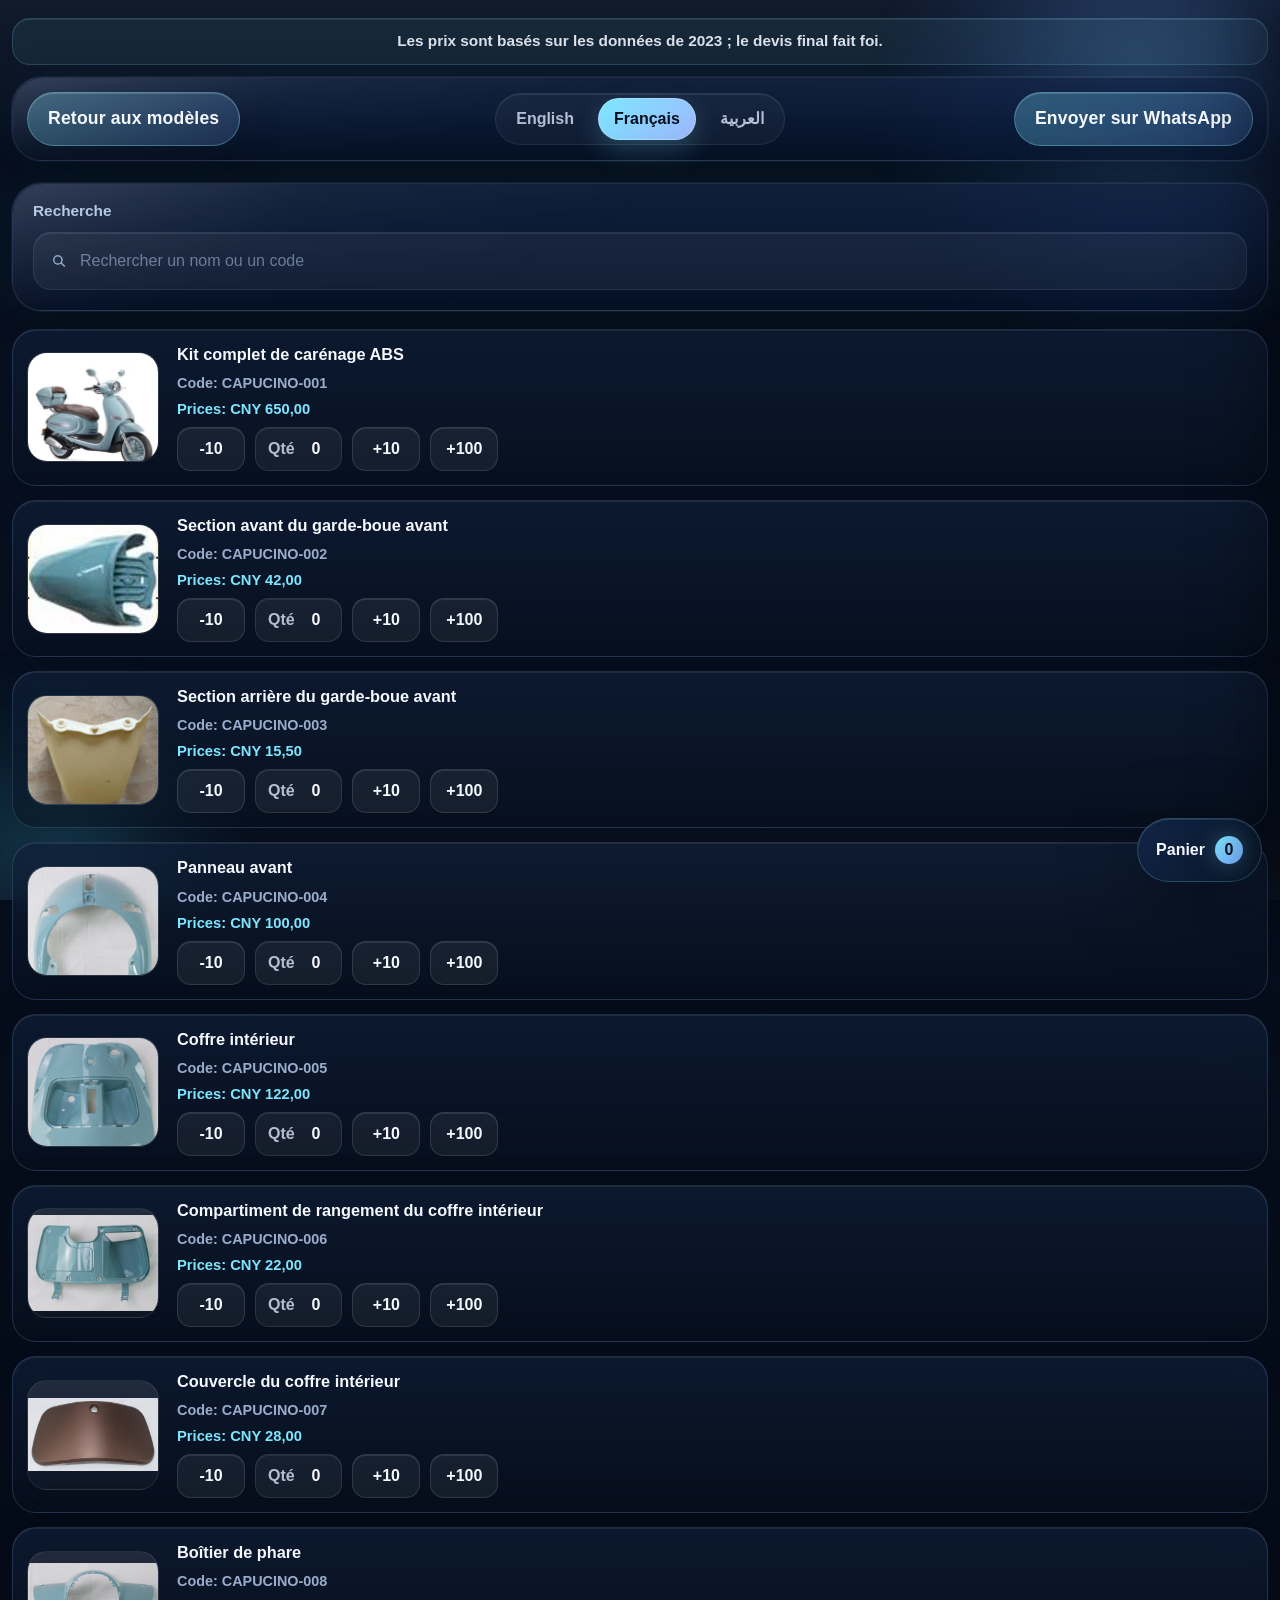
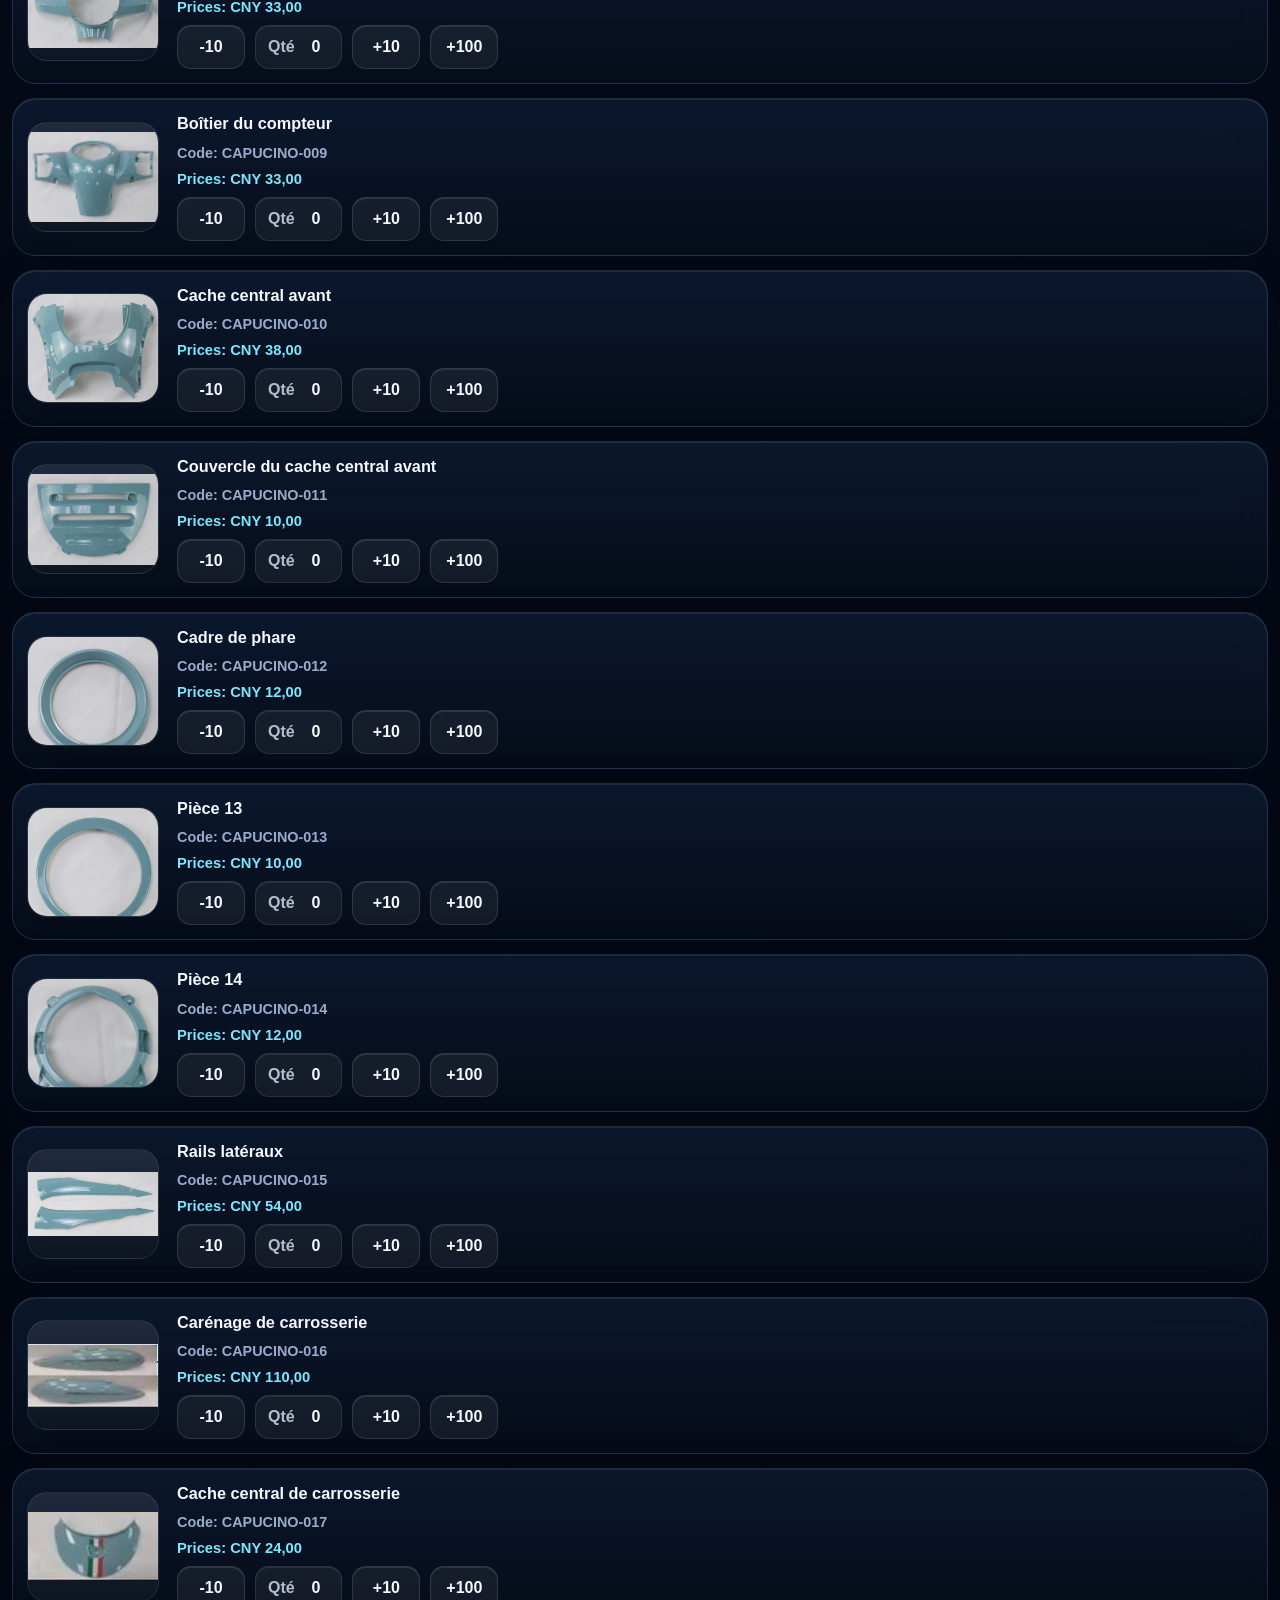
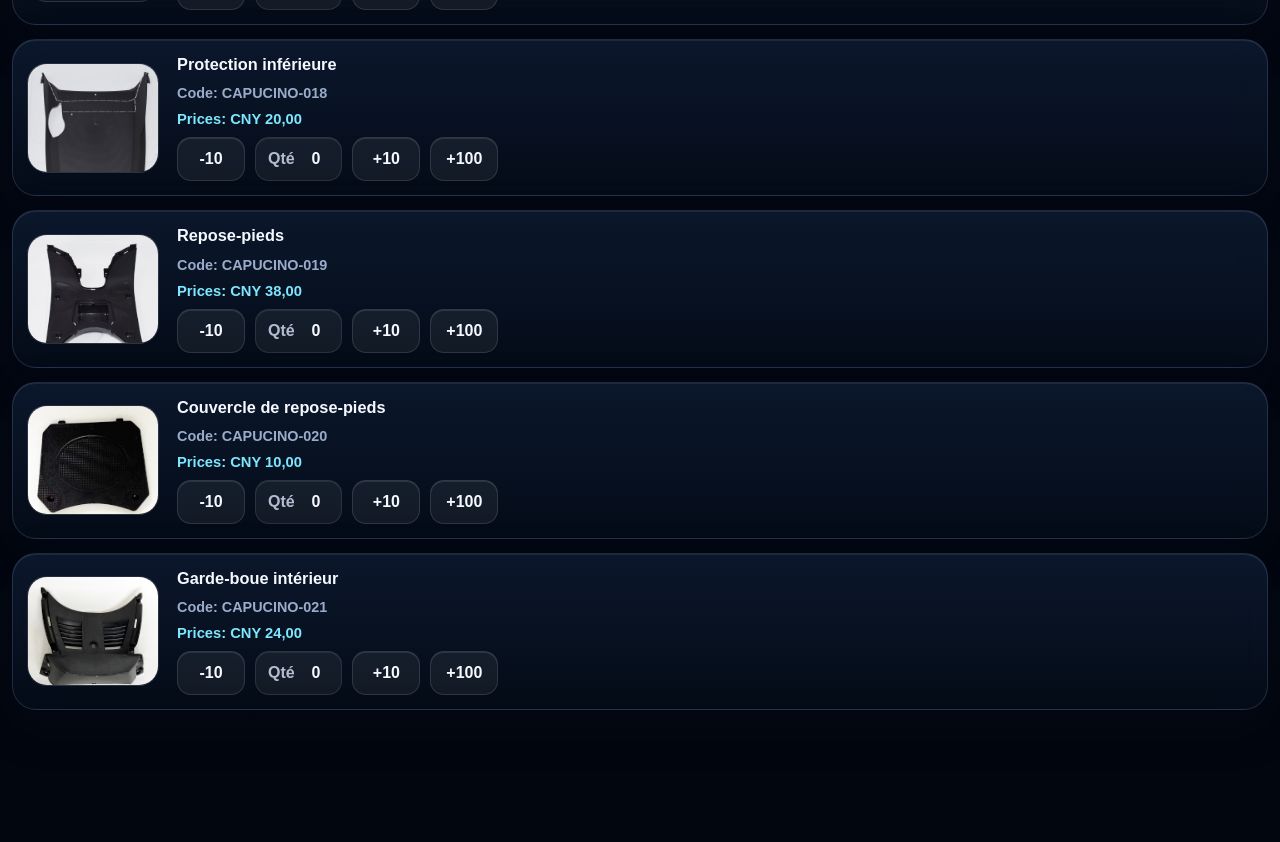
==== parts.html @ 473c2fd5 "Create Capucino online order site" ====
<!doctype html>
<html lang="fr">
  <head>
    <meta charset="utf-8">
    <meta name="viewport" content="width=device-width, initial-scale=1">
    <title>Pièces Capucino</title>
    <meta name="description" content="Toutes les pièces Capucino.">
    <link rel="icon" href="./Database/MotorPictures/Capucino.png">
    <link rel="stylesheet" href="./assets/css/styles.css">
  </head>
  <body data-page="parts">
    <div class="site-backdrop" aria-hidden="true">
      <span class="site-backdrop__orb site-backdrop__orb--one"></span>
      <span class="site-backdrop__orb site-backdrop__orb--two"></span>
      <span class="site-backdrop__grid"></span>
    </div>

    <main class="simple-page simple-page--parts">
      <div class="price-notice" data-i18n="price_notice">Les prix sont basés sur les données de 2023 ; le devis final fait foi.</div>

      <header class="top-strip panel-surface panel-surface--header">
        <div class="top-strip__slot top-strip__slot--left">
          <a class="top-box top-box--yellow" href="./index.html" data-i18n="back_models">Retour aux modèles</a>
        </div>
        <div class="top-strip__slot top-strip__slot--center">
          <div class="lang-switch" data-lang-switcher>
            <button class="lang-switch__button" type="button" data-lang="en">English</button>
            <button class="lang-switch__button" type="button" data-lang="fr">Français</button>
            <button class="lang-switch__button" type="button" data-lang="ar">العربية</button>
          </div>
        </div>
        <div class="top-strip__slot top-strip__slot--right">
          <button class="top-box top-box--cyan" type="button" id="page-submit" data-i18n="send_whatsapp">
            Envoyer sur WhatsApp
          </button>
        </div>
      </header>

      <section class="search-row panel-surface panel-surface--search">
        <label class="search-row__label" for="parts-search" data-i18n="search_label">Recherche</label>
        <div class="search-row__field">
          <svg class="search-row__icon" viewBox="0 0 24 24" aria-hidden="true">
            <path d="M10.5 4a6.5 6.5 0 1 0 4.06 11.58l4.43 4.43 1.41-1.41-4.43-4.43A6.5 6.5 0 0 0 10.5 4Zm0 2a4.5 4.5 0 1 1 0 9 4.5 4.5 0 0 1 0-9Z" fill="currentColor"/>
          </svg>
          <input
            id="parts-search"
            class="search-row__input"
            type="search"
            placeholder="Rechercher un nom ou un code"
            data-i18n-placeholder="search_placeholder"
          >
        </div>
      </section>

      <section class="parts-list" id="parts-list" aria-live="polite"></section>
      <section class="empty-state panel-surface" id="parts-empty" hidden data-i18n="no_parts">Aucune pièce.</section>
      <div class="list-footer" id="parts-loading" data-i18n="loading">Chargement...</div>
      <div id="parts-sentinel" class="list-sentinel" aria-hidden="true"></div>
    </main>

    <div id="toast-root"></div>
    <script src="./data/parts-data.js"></script>
    <script src="./assets/js/app.js"></script>
  </body>
</html>
---- assets/css/styles.css ----
:root {
  --bg: #06101f;
  --bg-deep: #020817;
  --bg-soft: #0c1830;
  --surface: rgba(12, 24, 48, 0.58);
  --surface-strong: rgba(10, 23, 43, 0.78);
  --surface-soft: rgba(16, 32, 57, 0.48);
  --surface-elevated: rgba(19, 37, 67, 0.84);
  --text: #f5f9ff;
  --text-soft: rgba(226, 236, 255, 0.78);
  --line: rgba(169, 201, 255, 0.16);
  --line-strong: rgba(180, 214, 255, 0.28);
  --cyan: #7ce7ff;
  --cyan-strong: #33d8ff;
  --blue: #78a9ff;
  --blue-strong: #4e85ff;
  --shadow: 0 22px 80px rgba(0, 0, 0, 0.42);
  --shadow-soft: 0 16px 44px rgba(5, 12, 25, 0.32);
  --glow: 0 0 0 1px rgba(255, 255, 255, 0.06), 0 0 40px rgba(51, 216, 255, 0.08);
  --max-width: 1260px;
  --radius-xl: 30px;
  --radius-lg: 24px;
  --radius-md: 18px;
  --font: "Segoe UI", "Helvetica Neue", Arial, sans-serif;
}

* {
  box-sizing: border-box;
}

html {
  scroll-behavior: smooth;
}

body {
  margin: 0;
  min-height: 100vh;
  position: relative;
  overflow-x: hidden;
  background:
    radial-gradient(circle at 20% 16%, rgba(66, 134, 255, 0.26), transparent 0 28%),
    radial-gradient(circle at 82% 18%, rgba(39, 212, 255, 0.22), transparent 0 22%),
    radial-gradient(circle at 50% 100%, rgba(67, 104, 181, 0.16), transparent 0 38%),
    linear-gradient(180deg, #081224 0%, #040914 52%, #02060f 100%);
  color: var(--text);
  font-family: var(--font);
}

body.is-rtl {
  direction: rtl;
}

body::before {
  content: "";
  position: fixed;
  inset: 0;
  pointer-events: none;
  background: linear-gradient(180deg, rgba(255, 255, 255, 0.04), transparent 18%, transparent 82%, rgba(255, 255, 255, 0.03));
  z-index: 0;
}

.site-backdrop {
  position: fixed;
  inset: 0;
  pointer-events: none;
  overflow: hidden;
  z-index: 0;
}

.site-backdrop__orb {
  position: absolute;
  border-radius: 999px;
  filter: blur(20px);
  opacity: 0.72;
}

.site-backdrop__orb--one {
  width: 32rem;
  height: 32rem;
  top: -10rem;
  right: -7rem;
  background: radial-gradient(circle, rgba(104, 168, 255, 0.44) 0%, rgba(74, 124, 255, 0.12) 48%, transparent 72%);
}

.site-backdrop__orb--two {
  width: 24rem;
  height: 24rem;
  left: -8rem;
  bottom: -8rem;
  background: radial-gradient(circle, rgba(66, 224, 255, 0.34) 0%, rgba(66, 224, 255, 0.08) 42%, transparent 70%);
}

.site-backdrop__grid {
  position: absolute;
  inset: 0;
  opacity: 0.16;
  background-image:
    linear-gradient(rgba(255, 255, 255, 0.05) 1px, transparent 1px),
    linear-gradient(90deg, rgba(255, 255, 255, 0.04) 1px, transparent 1px);
  background-size: 72px 72px;
  mask-image: linear-gradient(180deg, transparent 0%, black 18%, black 75%, transparent 100%);
}

main,
#toast-root,
.cart-fab,
.cart-mask,
.cart-drawer {
  position: relative;
  z-index: 1;
}

a {
  color: inherit;
  text-decoration: none;
}

button,
input {
  font: inherit;
}

img {
  display: block;
  max-width: 100%;
  -webkit-touch-callout: none;
  -webkit-user-drag: none;
  -webkit-user-select: none;
  user-select: none;
}

[data-protected-image],
.home-bike-link__visual,
.part-row__image-box,
.cart-item__image {
  -webkit-touch-callout: none;
  -webkit-user-drag: none;
  -webkit-user-select: none;
  user-select: none;
}

[data-protected-image] {
  pointer-events: none;
}

.simple-page {
  width: min(var(--max-width), calc(100vw - 24px));
  margin: 0 auto;
  padding: 18px 0 132px;
}

.simple-page--home {
  min-height: 100vh;
}

.simple-page--success {
  padding-bottom: 172px;
}

.price-notice {
  margin: 0 0 12px;
  padding: 12px 16px;
  border: 1px solid rgba(124, 231, 255, 0.18);
  border-radius: 18px;
  background: rgba(124, 231, 255, 0.08);
  color: rgba(245, 249, 255, 0.92);
  text-align: center;
  font-size: 0.96rem;
  font-weight: 800;
  line-height: 1.35;
  box-shadow: inset 0 1px 0 rgba(255, 255, 255, 0.1);
}

.panel-surface {
  position: relative;
  border: 1px solid var(--line);
  border-radius: var(--radius-xl);
  background: linear-gradient(180deg, rgba(21, 37, 67, 0.74), rgba(8, 18, 36, 0.56));
  backdrop-filter: blur(22px) saturate(150%);
  -webkit-backdrop-filter: blur(22px) saturate(150%);
  box-shadow: var(--shadow), var(--glow);
}

.panel-surface::after {
  content: "";
  position: absolute;
  inset: 0;
  border-radius: inherit;
  pointer-events: none;
  background: linear-gradient(135deg, rgba(255, 255, 255, 0.16), rgba(255, 255, 255, 0.03) 22%, transparent 48%);
  mask-image: linear-gradient(180deg, rgba(255, 255, 255, 0.92), rgba(255, 255, 255, 0.14));
}

.panel-surface--header {
  padding: 14px;
}

.panel-surface--hero,
.panel-surface--search,
.panel-surface--success,
.panel-surface--actions {
  overflow: hidden;
}

.top-strip {
  display: grid;
  grid-template-columns: 1fr auto 1fr;
  align-items: center;
  gap: 14px;
}

.top-strip__slot--left {
  justify-self: start;
}

.top-strip__slot--center {
  justify-self: center;
}

.top-strip__slot--right {
  justify-self: end;
}

.top-box {
  position: relative;
  display: inline-flex;
  align-items: center;
  justify-content: center;
  min-height: 54px;
  padding: 0 20px;
  border: 1px solid rgba(255, 255, 255, 0.16);
  border-radius: 999px;
  background: rgba(255, 255, 255, 0.06);
  color: var(--text);
  text-align: center;
  font-size: clamp(0.96rem, 1.9vw, 1.1rem);
  font-weight: 700;
  letter-spacing: 0.01em;
  box-shadow: inset 0 1px 0 rgba(255, 255, 255, 0.16), var(--shadow-soft);
  transition: transform 0.18s ease, border-color 0.18s ease, background 0.18s ease;
}

.top-box:hover {
  transform: translateY(-1px);
}

.top-box--yellow,
.top-box--cyan {
  background: linear-gradient(135deg, rgba(124, 231, 255, 0.28), rgba(120, 169, 255, 0.18));
  border-color: rgba(124, 231, 255, 0.34);
}

.lang-switch {
  display: inline-flex;
  flex-wrap: wrap;
  justify-content: center;
  gap: 8px;
  padding: 4px;
  border: 1px solid rgba(255, 255, 255, 0.08);
  border-radius: 999px;
  background: rgba(255, 255, 255, 0.04);
  box-shadow: inset 0 1px 0 rgba(255, 255, 255, 0.08);
}

.lang-switch__button {
  min-height: 42px;
  padding: 0 15px;
  border: 1px solid transparent;
  border-radius: 999px;
  background: transparent;
  color: var(--text-soft);
  font-weight: 700;
  cursor: pointer;
  transition: background 0.18s ease, color 0.18s ease, border-color 0.18s ease, transform 0.18s ease;
}

.lang-switch__button:hover,
.lang-switch__button:focus-visible,
.control-btn:hover,
.control-btn:focus-visible,
.cart-drawer__send:hover,
.cart-drawer__send:focus-visible,
.bottom-actions__button:hover,
.bottom-actions__button:focus-visible,
.cart-drawer__close:hover,
.cart-drawer__close:focus-visible,
.search-row__input:focus,
.manual-box__input:focus,
.top-box:focus-visible {
  outline: none;
}

.lang-switch__button.is-active {
  color: #06101f;
  background: linear-gradient(135deg, var(--cyan), #9eb8ff);
  border-color: rgba(255, 255, 255, 0.24);
  box-shadow: 0 10px 26px rgba(124, 231, 255, 0.22);
}

.home-hero {
  display: grid;
  place-items: center;
  margin-top: 22px;
  min-height: min(72vh, 780px);
  padding: clamp(24px, 4vw, 40px);
}

.home-hero__copy {
  display: grid;
  gap: 18px;
  align-items: start;
}

.home-hint {
  display: inline-flex;
  align-items: center;
  width: fit-content;
  max-width: 100%;
  min-height: 52px;
  padding: 0 18px;
  border: 1px solid rgba(124, 231, 255, 0.22);
  border-radius: 999px;
  background: rgba(124, 231, 255, 0.08);
  color: var(--text);
  font-weight: 700;
  text-align: center;
  box-shadow: inset 0 1px 0 rgba(255, 255, 255, 0.12);
}

.hero-caption {
  display: grid;
  gap: 8px;
}

.hero-caption__eyebrow {
  font-size: 0.82rem;
  font-weight: 700;
  letter-spacing: 0.18em;
  text-transform: uppercase;
  color: rgba(186, 209, 255, 0.76);
}

.hero-caption__line {
  max-width: 28ch;
  font-size: clamp(1.25rem, 3vw, 2.1rem);
  line-height: 1.06;
  font-weight: 700;
  color: var(--text);
}

.home-bike-link {
  position: relative;
  display: flex;
  flex-direction: column;
  align-items: center;
  justify-content: center;
  gap: 16px;
  min-height: 460px;
  padding: clamp(22px, 4vw, 34px);
  border: 1px solid rgba(124, 231, 255, 0.14);
  border-radius: calc(var(--radius-xl) - 6px);
  background: linear-gradient(180deg, rgba(255, 255, 255, 0.08), rgba(255, 255, 255, 0.03));
  box-shadow: inset 0 1px 0 rgba(255, 255, 255, 0.12);
}

.home-bike-link--solo {
  width: min(100%, 980px);
}

.home-bike-link__visual {
  position: relative;
  display: grid;
  place-items: center;
  width: 100%;
  min-height: clamp(260px, 52vh, 520px);
}

.home-bike-link__glow {
  position: absolute;
  width: min(440px, 72vw);
  height: min(440px, 72vw);
  border-radius: 50%;
  background: radial-gradient(circle, rgba(117, 175, 255, 0.22) 0%, rgba(30, 80, 190, 0.08) 42%, transparent 72%);
  filter: blur(14px);
}

.home-bike-link__image {
  position: relative;
  z-index: 1;
  width: min(520px, 100%);
  height: auto;
  object-fit: contain;
  filter: drop-shadow(0 26px 38px rgba(0, 0, 0, 0.46));
}

.home-bike-link__label {
  position: relative;
  z-index: 1;
  display: inline-flex;
  align-items: center;
  min-height: 52px;
  padding: 0 18px;
  border: 1px solid rgba(255, 255, 255, 0.14);
  border-radius: 999px;
  background: rgba(255, 255, 255, 0.09);
  font-size: clamp(1rem, 2vw, 1.18rem);
  font-weight: 800;
  color: var(--text);
  letter-spacing: 0.02em;
}

.search-row {
  display: grid;
  gap: 12px;
  margin: 22px 0 18px;
  padding: 18px 20px 20px;
}

.search-row__label {
  font-size: 0.96rem;
  font-weight: 700;
  color: rgba(197, 220, 255, 0.88);
}

.search-row__field {
  display: flex;
  align-items: center;
  gap: 12px;
  min-height: 58px;
  padding: 0 16px;
  border: 1px solid rgba(255, 255, 255, 0.08);
  border-radius: 18px;
  background: rgba(255, 255, 255, 0.05);
  box-shadow: inset 0 1px 0 rgba(255, 255, 255, 0.08);
}

.search-row__icon {
  width: 18px;
  height: 18px;
  flex: 0 0 auto;
  color: rgba(193, 220, 255, 0.72);
}

.search-row__input {
  width: 100%;
  min-height: 54px;
  padding: 0;
  border: 0;
  background: transparent;
  color: var(--text);
  outline: none;
}

.search-row__input::placeholder,
.manual-box__input::placeholder {
  color: rgba(198, 218, 255, 0.48);
}

.parts-list {
  display: grid;
  gap: 14px;
}

.part-row {
  display: grid;
  grid-template-columns: 132px minmax(0, 1fr);
  gap: 18px;
  align-items: center;
  padding: 14px;
  border: 1px solid var(--line);
  border-radius: 24px;
  background: linear-gradient(180deg, rgba(15, 30, 55, 0.72), rgba(7, 16, 30, 0.56));
  backdrop-filter: blur(18px);
  -webkit-backdrop-filter: blur(18px);
  box-shadow: var(--shadow-soft), inset 0 1px 0 rgba(255, 255, 255, 0.08);
}

.part-row__image-box {
  width: 132px;
  height: 110px;
  display: grid;
  place-items: center;
  border: 1px solid rgba(255, 255, 255, 0.08);
  border-radius: 20px;
  background: linear-gradient(180deg, rgba(255, 255, 255, 0.09), rgba(255, 255, 255, 0.03));
  overflow: hidden;
}

.part-row__image {
  width: 100%;
  height: 100%;
  object-fit: contain;
}

.part-row__body {
  display: grid;
  gap: 10px;
}

.part-row__title,
.cart-item__name,
.summary-item__name {
  font-size: 1.02rem;
  line-height: 1.3;
  font-weight: 800;
  color: var(--text);
  word-break: break-word;
}

.part-row__code,
.cart-item__code,
.summary-item__code {
  font-size: 0.9rem;
  color: rgba(201, 220, 255, 0.76);
  font-weight: 600;
  word-break: break-word;
}

.part-row__price,
.cart-item__price,
.summary-item__price {
  font-size: 0.92rem;
  color: var(--cyan);
  font-weight: 800;
  word-break: break-word;
}

.part-row__controls,
.cart-item__controls {
  display: flex;
  flex-wrap: wrap;
  align-items: center;
  gap: 10px;
}

.control-btn,
.cart-drawer__close,
.bottom-actions__button,
.cart-drawer__send {
  min-width: 68px;
  min-height: 44px;
  padding: 0 14px;
  border: 1px solid rgba(255, 255, 255, 0.12);
  border-radius: 14px;
  background: rgba(255, 255, 255, 0.06);
  color: var(--text);
  font-weight: 800;
  cursor: pointer;
  box-shadow: inset 0 1px 0 rgba(255, 255, 255, 0.1);
  transition: transform 0.18s ease, border-color 0.18s ease, background 0.18s ease, box-shadow 0.18s ease;
}

.control-btn:hover,
.cart-drawer__close:hover,
.bottom-actions__button:hover,
.cart-drawer__send:hover {
  transform: translateY(-1px);
  border-color: rgba(124, 231, 255, 0.24);
  box-shadow: inset 0 1px 0 rgba(255, 255, 255, 0.14), 0 12px 30px rgba(17, 35, 68, 0.24);
}

.control-btn--plain {
  background: rgba(255, 255, 255, 0.06);
}

.manual-box {
  display: inline-flex;
  align-items: center;
  gap: 8px;
  min-height: 44px;
  padding: 0 12px;
  border: 1px solid rgba(255, 255, 255, 0.1);
  border-radius: 14px;
  background: rgba(255, 255, 255, 0.06);
  color: var(--text-soft);
  font-weight: 700;
  box-shadow: inset 0 1px 0 rgba(255, 255, 255, 0.08);
}

.manual-box__input {
  width: 92px;
  min-height: 36px;
  border: 0;
  outline: none;
  background: transparent;
  color: var(--text);
  text-align: center;
}

.manual-box__value {
  min-width: 3ch;
  display: inline-flex;
  align-items: center;
  justify-content: center;
  color: var(--text);
  font-weight: 800;
}

.list-footer,
.empty-state,
.empty-card {
  margin-top: 14px;
  padding: 16px;
  border-radius: 20px;
  text-align: center;
  color: rgba(214, 228, 255, 0.78);
}

.empty-state,
.empty-card {
  border: 1px solid rgba(255, 255, 255, 0.08);
  background: rgba(255, 255, 255, 0.05);
}

.list-sentinel {
  height: 4px;
}

.cart-fab {
  position: fixed;
  right: 18px;
  bottom: 18px;
  z-index: 40;
  display: inline-flex;
  align-items: center;
  gap: 10px;
  min-height: 64px;
  padding: 0 18px;
  border: 1px solid rgba(124, 231, 255, 0.22);
  border-radius: 999px;
  background: linear-gradient(135deg, rgba(17, 39, 74, 0.88), rgba(11, 23, 42, 0.9));
  color: var(--text);
  font-weight: 800;
  box-shadow: var(--shadow), inset 0 1px 0 rgba(255, 255, 255, 0.12);
  backdrop-filter: blur(18px);
  -webkit-backdrop-filter: blur(18px);
  cursor: pointer;
}

.cart-fab__count {
  min-width: 28px;
  min-height: 28px;
  padding: 0 9px;
  display: inline-flex;
  align-items: center;
  justify-content: center;
  border-radius: 999px;
  background: linear-gradient(135deg, var(--cyan), var(--blue));
  color: #04111d;
  box-shadow: 0 0 22px rgba(124, 231, 255, 0.3);
}

.cart-mask {
  position: fixed;
  inset: 0;
  z-index: 49;
  background: rgba(1, 6, 14, 0.56);
  backdrop-filter: blur(6px);
  -webkit-backdrop-filter: blur(6px);
}

.cart-drawer {
  position: fixed;
  top: 0;
  right: 0;
  z-index: 50;
  width: min(440px, 100vw);
  height: 100vh;
  padding: 18px;
  display: grid;
  grid-template-rows: auto auto 1fr auto;
  gap: 14px;
  border-left: 1px solid rgba(255, 255, 255, 0.08);
  background: linear-gradient(180deg, rgba(8, 18, 36, 0.92), rgba(4, 10, 22, 0.96));
  box-shadow: -24px 0 60px rgba(0, 0, 0, 0.35);
  backdrop-filter: blur(20px) saturate(150%);
  -webkit-backdrop-filter: blur(20px) saturate(150%);
  transform: translateX(100%);
  transition: transform 0.22s ease;
}

.cart-drawer.is-open {
  transform: translateX(0);
}

.cart-drawer__header,
.cart-drawer__summary {
  display: flex;
  align-items: center;
  justify-content: space-between;
  gap: 12px;
}

.cart-drawer__header strong {
  font-size: 1.2rem;
  letter-spacing: 0.01em;
}

.cart-drawer__close {
  width: 42px;
  min-width: 42px;
  padding: 0;
  border-radius: 12px;
}

.cart-drawer__body {
  overflow-y: auto;
  display: grid;
  gap: 12px;
  padding-right: 2px;
}

.cart-drawer__send,
.bottom-actions__button--primary {
  background: linear-gradient(135deg, var(--cyan), #9cb9ff);
  color: #04111d;
  border-color: rgba(255, 255, 255, 0.2);
}

.cart-drawer__send {
  width: 100%;
}

.cart-drawer__send:disabled {
  opacity: 0.45;
  cursor: not-allowed;
}

.cart-item,
.summary-item {
  display: grid;
  grid-template-columns: 80px minmax(0, 1fr);
  gap: 12px;
  padding: 12px;
  border: 1px solid rgba(255, 255, 255, 0.07);
  border-radius: 18px;
  background: rgba(255, 255, 255, 0.05);
}

.summary-item {
  grid-template-columns: minmax(0, 1fr) auto;
  align-items: center;
}

.cart-item__image {
  width: 80px;
  height: 80px;
  border-radius: 16px;
  background: rgba(255, 255, 255, 0.07);
  object-fit: contain;
}

.cart-item__body,
.summary-item__main {
  display: grid;
  gap: 8px;
  min-width: 0;
}

.manual-box--cart .manual-box__input {
  width: 72px;
}

.success-panel {
  margin-top: 22px;
  padding: 30px clamp(22px, 4vw, 34px);
  display: grid;
  gap: 12px;
}

.success-panel__badge {
  width: 54px;
  height: 54px;
  display: grid;
  place-items: center;
  border: 1px solid rgba(124, 231, 255, 0.24);
  border-radius: 16px;
  background: rgba(124, 231, 255, 0.1);
  font-size: 1.5rem;
  font-weight: 900;
  color: var(--cyan);
}

.success-panel h1 {
  margin: 0;
  font-size: clamp(1.8rem, 4vw, 2.4rem);
  line-height: 1.02;
}

.success-panel p {
  margin: 0;
  color: var(--text-soft);
  font-weight: 700;
}

.success-list {
  display: grid;
  gap: 12px;
  margin-top: 24px;
}

.summary-item__qty {
  white-space: nowrap;
  color: var(--cyan);
}

.bottom-actions {
  position: fixed;
  left: 16px;
  right: 104px;
  bottom: 16px;
  z-index: 30;
  display: flex;
  gap: 10px;
  padding: 10px;
  border-radius: 22px;
}

.bottom-actions__button {
  flex: 1 1 0;
  min-height: 52px;
  display: inline-flex;
  align-items: center;
  justify-content: center;
  padding: 0 14px;
  text-align: center;
}

.bottom-actions__button--secondary {
  background: rgba(255, 255, 255, 0.06);
  color: var(--text);
}

#toast-root {
  position: fixed;
  left: 50%;
  bottom: 92px;
  transform: translateX(-50%);
  z-index: 60;
  display: grid;
  gap: 8px;
}

.toast {
  padding: 12px 16px;
  border: 1px solid rgba(124, 231, 255, 0.18);
  border-radius: 14px;
  background: rgba(7, 16, 31, 0.9);
  color: var(--text);
  backdrop-filter: blur(14px);
  -webkit-backdrop-filter: blur(14px);
  box-shadow: var(--shadow-soft);
  opacity: 0;
  transform: translateY(10px);
  transition: opacity 0.18s ease, transform 0.18s ease;
}

.toast.is-visible {
  opacity: 1;
  transform: translateY(0);
}

body.is-rtl .top-strip__slot--left {
  justify-self: end;
}

body.is-rtl .top-strip__slot--right {
  justify-self: start;
}

body.is-rtl .cart-drawer {
  right: auto;
  left: 0;
  border-left: 0;
  border-right: 1px solid rgba(255, 255, 255, 0.08);
  transform: translateX(-100%);
}

body.is-rtl .cart-drawer.is-open {
  transform: translateX(0);
}

body.is-rtl .cart-fab {
  right: auto;
  left: 18px;
}

body.is-rtl .bottom-actions {
  left: 104px;
  right: 16px;
}

@media (max-width: 960px) {
  .home-bike-link {
    min-height: 360px;
  }
}

@media (max-width: 720px) {
  .simple-page {
    width: min(var(--max-width), calc(100vw - 16px));
    padding-top: 12px;
  }

  .panel-surface--header {
    padding: 10px;
  }

  .top-strip {
    grid-template-columns: 1fr;
  }

  .top-strip__slot--left,
  .top-strip__slot--center,
  .top-strip__slot--right {
    justify-self: stretch;
  }

  .top-box,
  .top-strip .lang-switch {
    width: 100%;
  }

  .top-strip .lang-switch {
    justify-content: space-between;
  }

  .lang-switch__button {
    flex: 1 1 0;
  }

  .part-row {
    grid-template-columns: 1fr;
  }

  .part-row__image-box {
    width: 100%;
    height: 180px;
  }

  .cart-drawer {
    width: 100vw;
  }

  .bottom-actions {
    left: 12px;
    right: 12px;
    bottom: 12px;
    flex-direction: column;
  }

  body.is-rtl .bottom-actions {
    left: 12px;
    right: 12px;
  }
}
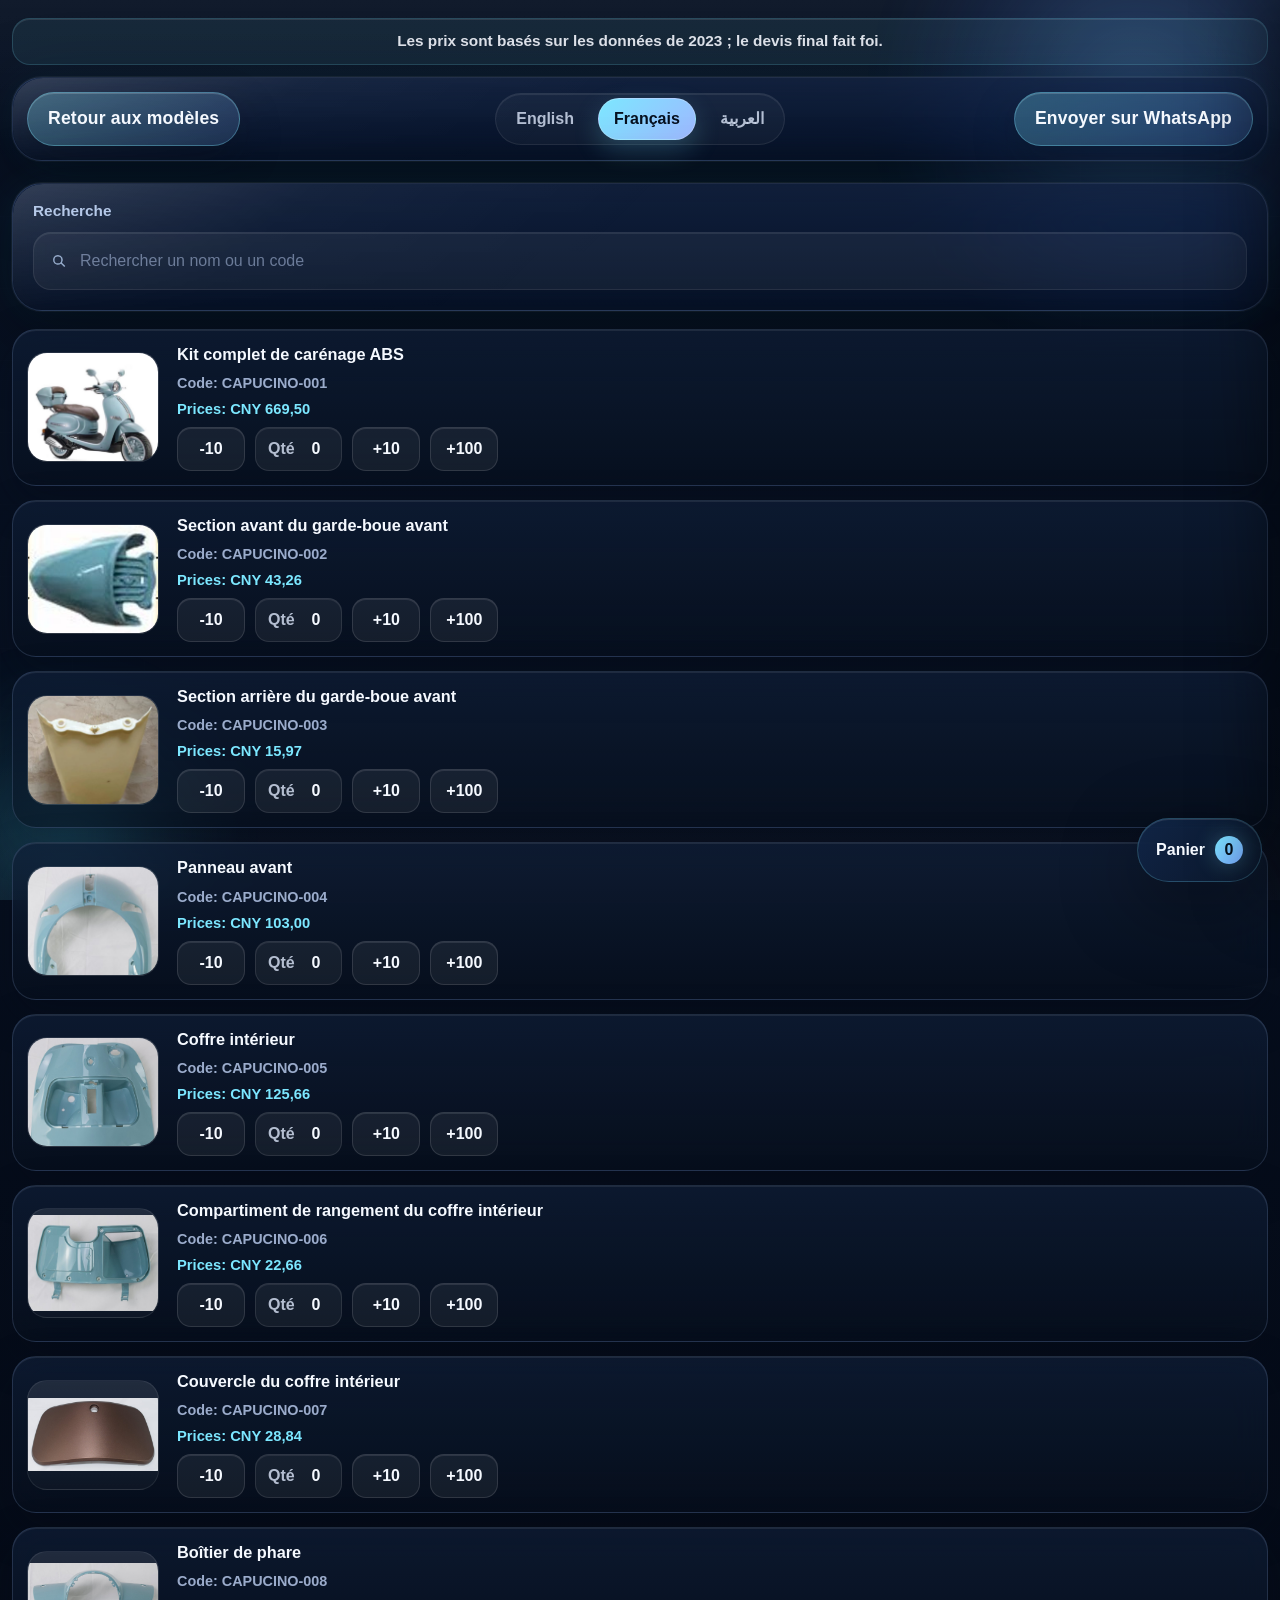
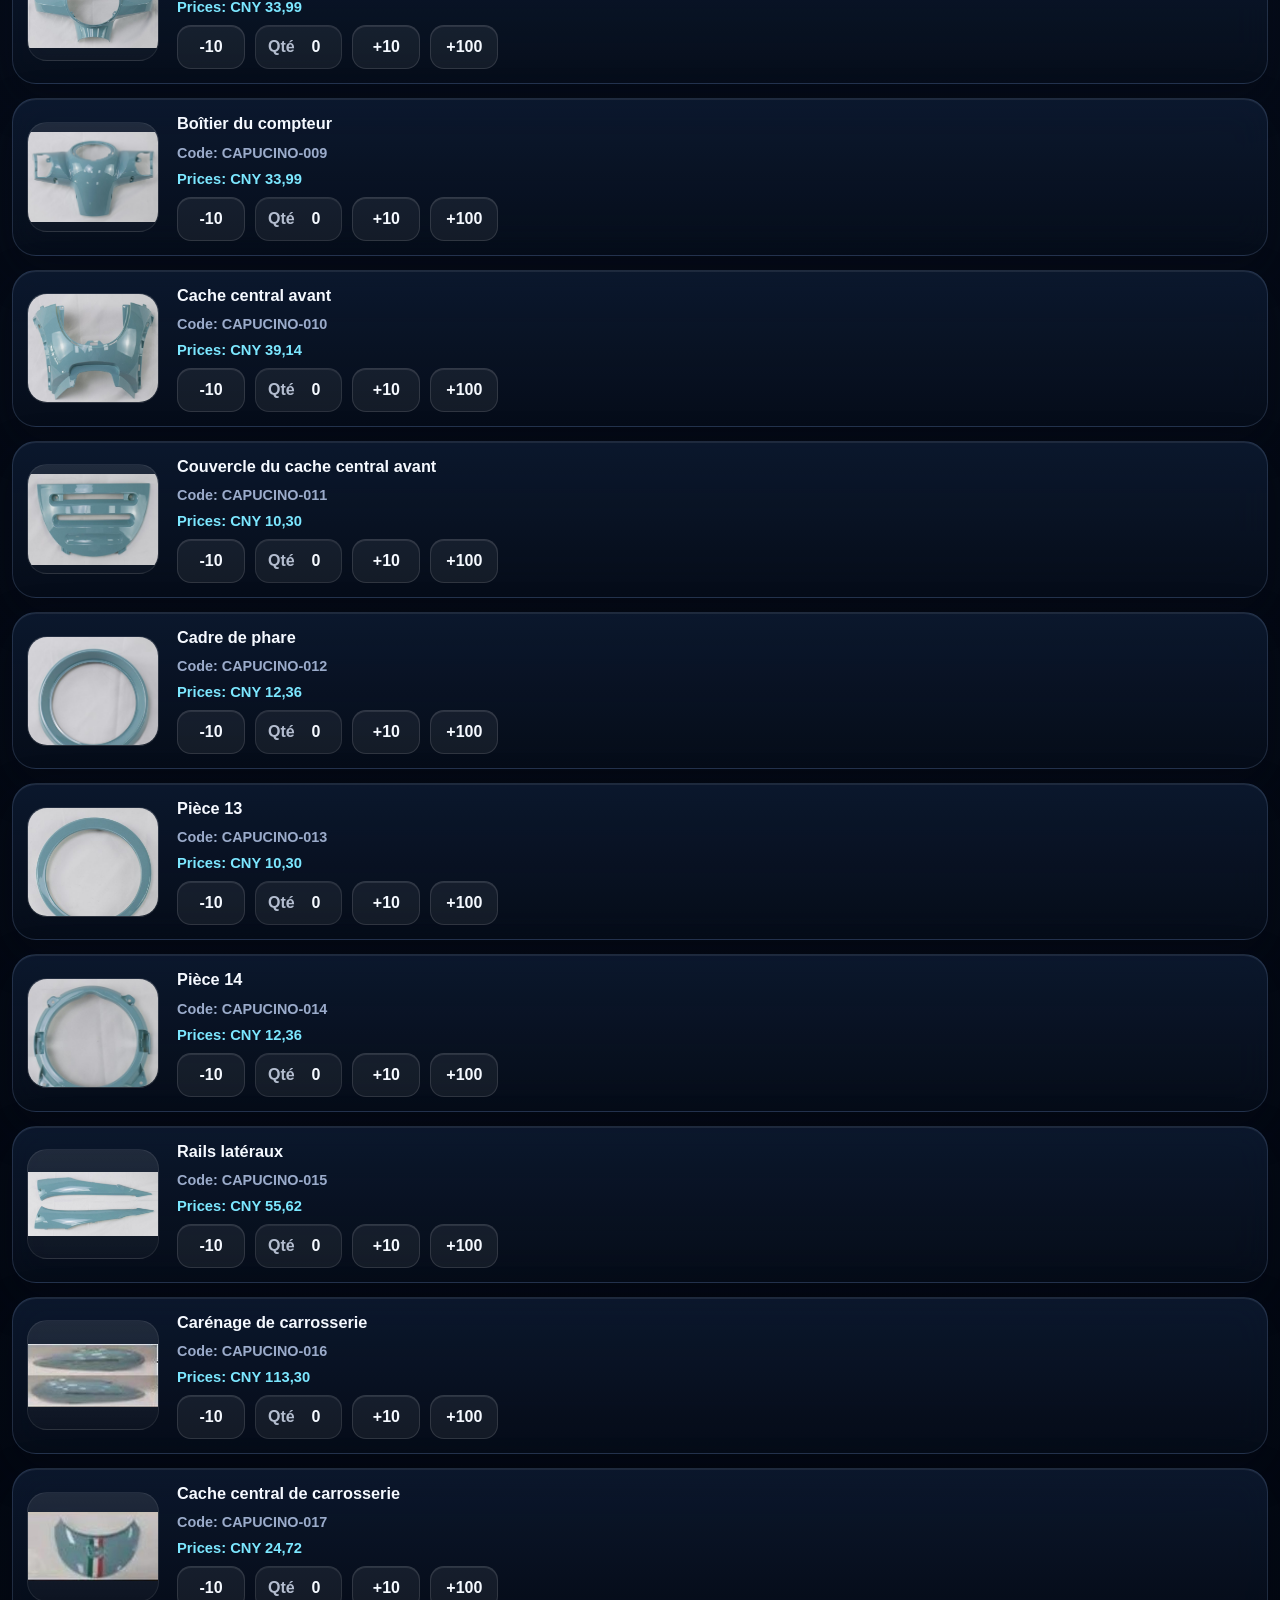
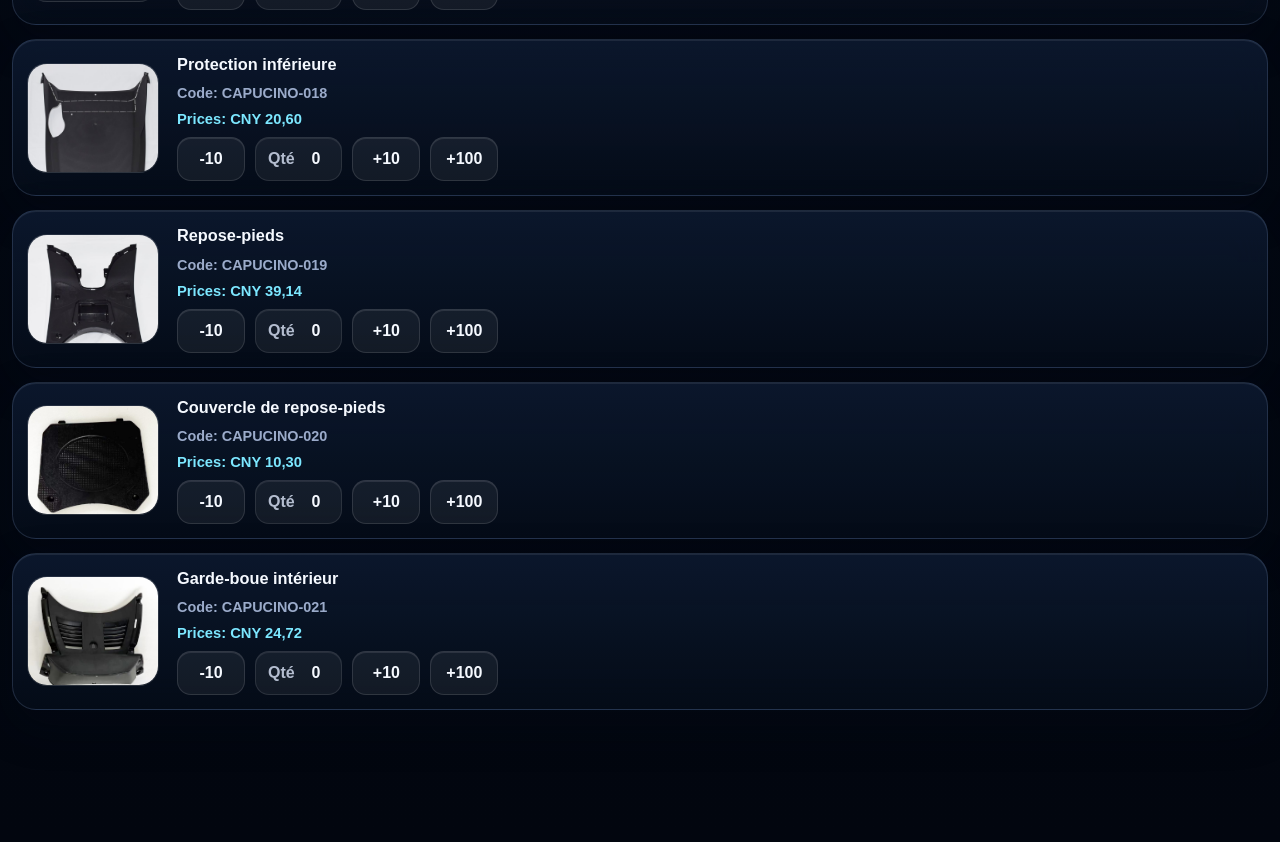
==== commit 9c36712b: "Apply 3 percent price adjustment" ====
--- a/parts.html
+++ b/parts.html
@@ -59,7 +59,7 @@
     </main>
 
     <div id="toast-root"></div>
-    <script src="./data/parts-data.js"></script>
+    <script src="./data/parts-data.js?v=20260511-price3"></script>
     <script src="./assets/js/app.js"></script>
   </body>
 </html>
